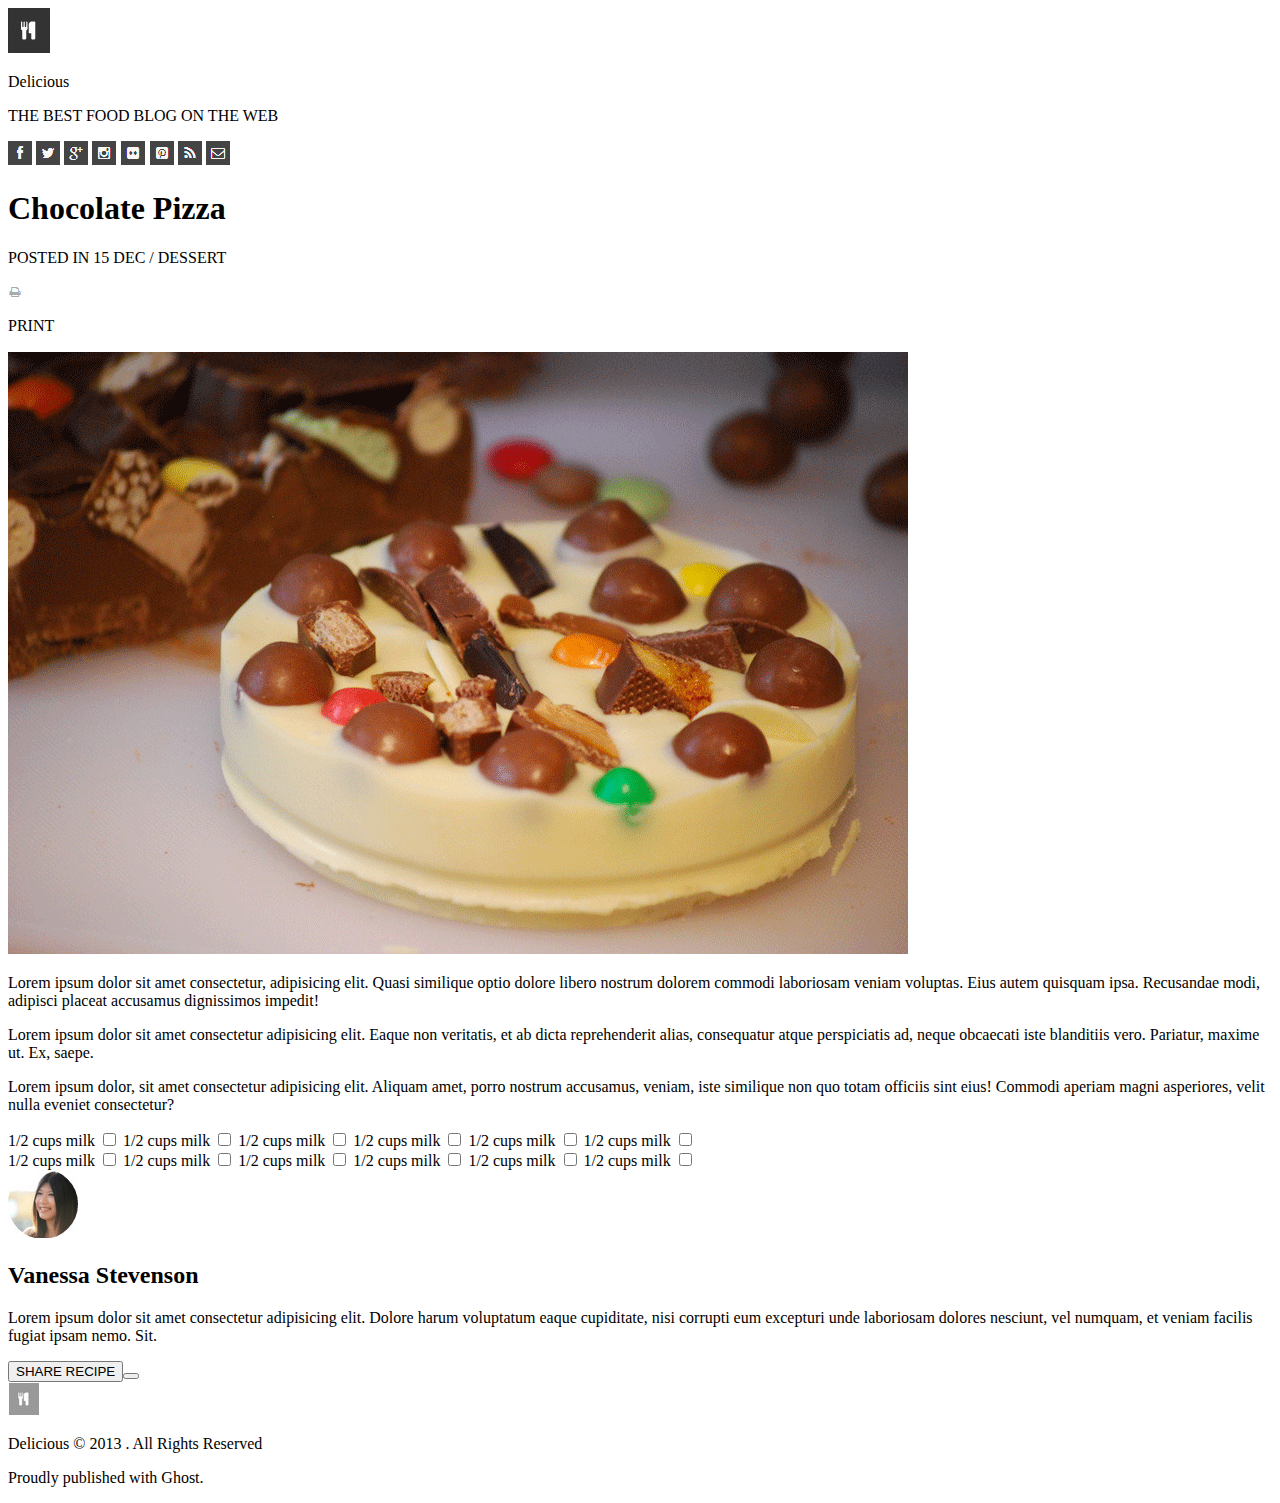
==== js/index.html @ 14934109 "making the structure of the webpage" ====
<!DOCTYPE html>
<html lang="en">
  <head>
    <meta charset="UTF-8" />
    <meta http-equiv="X-UA-Compatible" content="IE=edge" />
    <meta name="viewport" content="width=device-width, initial-scale=1.0" />
    <title>Document</title>
  </head>
  <body>
    <header>
      <div class="header_left">
        <img src="/assets/img/logo.png" alt="" />
        <div>
          <p>Delicious</p>
          <p>THE BEST FOOD BLOG ON THE WEB</p>
        </div>
      </div>
      <div>
        <img src="/assets/img/fb-icon.png" alt="" />
        <img src="/assets/img/twit-icon.png" alt="" />
        <img src="/assets/img/gp-icon.png" alt="" />
        <img src="/assets/img/insta-icon.png" alt="" />
        <img src="/assets/img/flic-icon.png" alt="" />
        <img src="/assets/img/pint-icon.png" alt="" />
        <img src="/assets/img/rss-icon.png" alt="" />
        <img src="/assets/img/mail-icon.png" alt="" />
      </div>
    </header>
    <main>
      <div class="main_header">
        <div>
          <h1>Chocolate Pizza</h1>
          <p>POSTED IN 15 DEC / DESSERT</p>
        </div>
        <div>
          <img src="/assets/img/print-icon.png" alt="" />
          <p>PRINT</p>
        </div>
      </div>
      <img src="/assets/img/choco-pizza.png" alt="" />
      <div>
        <p>
          Lorem ipsum dolor sit amet consectetur, adipisicing elit. Quasi
          similique optio dolore libero nostrum dolorem commodi laboriosam
          veniam voluptas. Eius autem quisquam ipsa. Recusandae modi, adipisci
          placeat accusamus dignissimos impedit!
        </p>
        <p>
          Lorem ipsum dolor sit amet consectetur adipisicing elit. Eaque non
          veritatis, et ab dicta reprehenderit alias, consequatur atque
          perspiciatis ad, neque obcaecati iste blanditiis vero. Pariatur,
          maxime ut. Ex, saepe.
        </p>
        <p>
          Lorem ipsum dolor, sit amet consectetur adipisicing elit. Aliquam
          amet, porro nostrum accusamus, veniam, iste similique non quo totam
          officiis sint eius! Commodi aperiam magni asperiores, velit nulla
          eveniet consectetur?
        </p>
      </div>
      <div class="menu_list">
        <div>
            <label>1/2 cups milk</label>
            <input type="checkbox" name="" />

            <label>1/2 cups milk</label>
            <input type="checkbox" name="" />

            <label>1/2 cups milk</label>
            <input type="checkbox" name="" />

            <label>1/2 cups milk</label>
            <input type="checkbox" name="" />

            <label>1/2 cups milk</label>
            <input type="checkbox" name="" />

            <label>1/2 cups milk</label>
            <input type="checkbox" name="" />
        </div>
        <div>
            <label>1/2 cups milk</label>
            <input type="checkbox" name="" />

            <label>1/2 cups milk</label>
            <input type="checkbox" name="" />

            <label>1/2 cups milk</label>
            <input type="checkbox" name="" />

            <label>1/2 cups milk</label>
            <input type="checkbox" name="" />

            <label>1/2 cups milk</label>
            <input type="checkbox" name="" />

            <label>1/2 cups milk</label>
            <input type="checkbox" name="" />
        </div>
      </div>
      <div class="">
        <img src="/assets/img/van-pic.png" alt="">
        <div>
            <h2>Vanessa Stevenson</h2>
            <p>Lorem ipsum dolor sit amet consectetur adipisicing elit. Dolore harum voluptatum eaque cupiditate, nisi corrupti eum excepturi unde laboriosam dolores nesciunt, vel numquam, et veniam facilis fugiat ipsam nemo. Sit.</p>
        </div>
        <button>SHARE RECIPE<button>
      </div>
    </main>
    <footer>
        <div class="footer_border">
            <div class="line"></div>
            <img src="/assets/img/small-logo.png" alt="">
            <div class="line"></div>
        </div>
        <div>
            <p>Delicious &copy; 2013 . All Rights Reserved</p>
            <p>Proudly published with Ghost.</p>
        </div>
    </footer>
  </body>
</html>
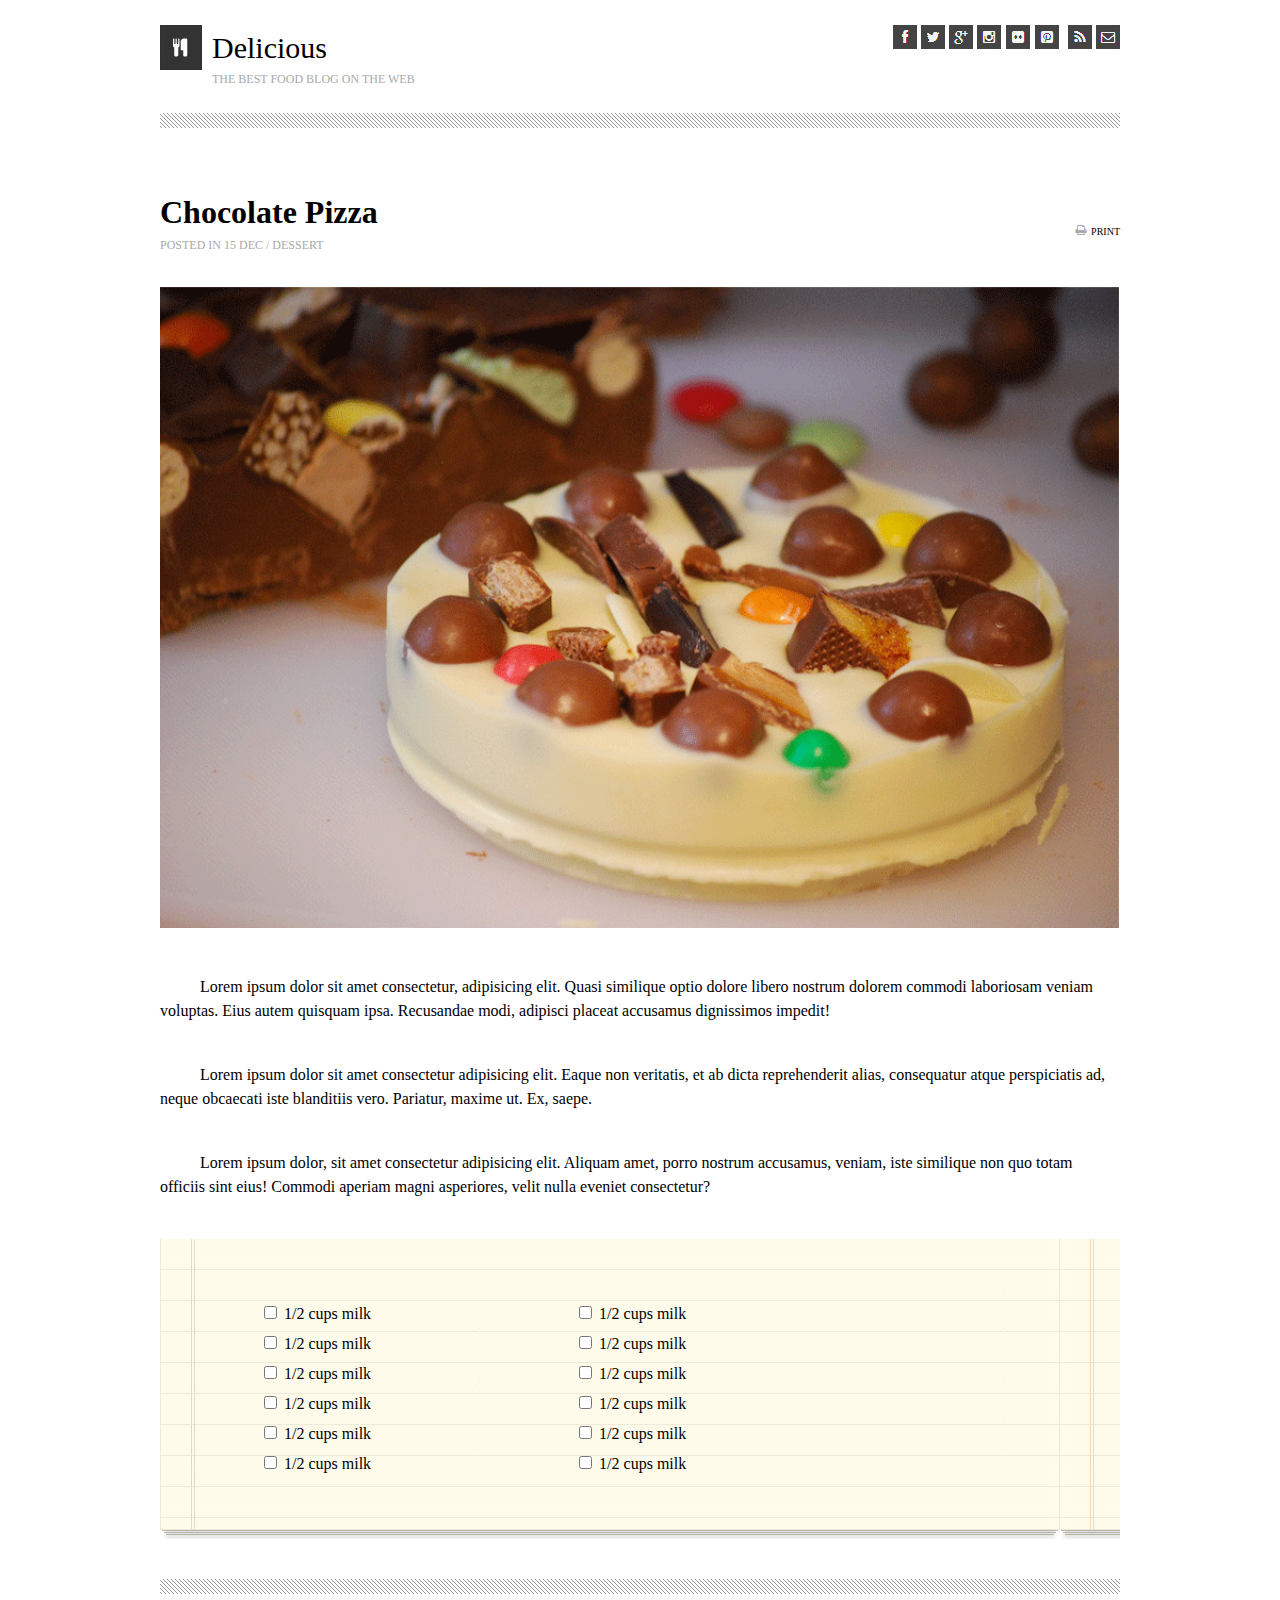
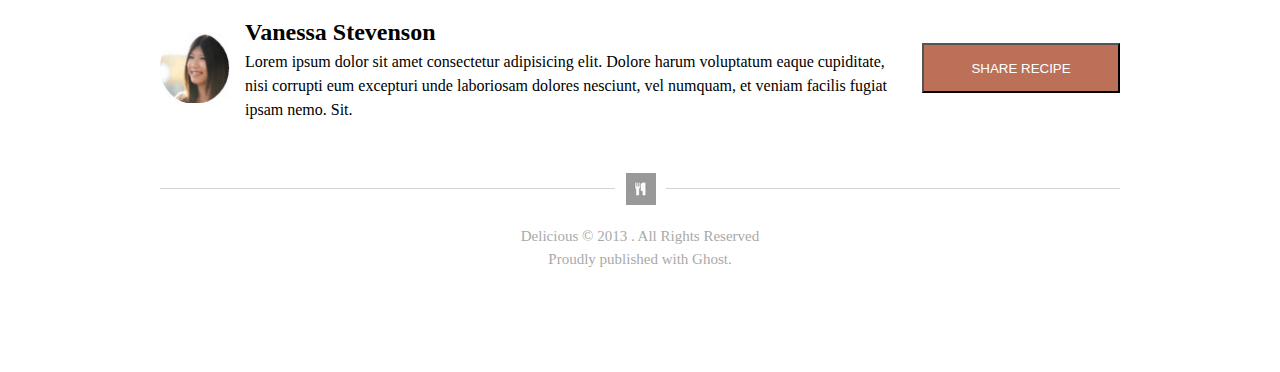
==== commit 5f2227d7: "Merge pull request #1 from WesamAlmasri/main" ====
--- a/js/index.html
+++ b/js/index.html
@@ -4,41 +4,43 @@
     <meta charset="UTF-8" />
     <meta http-equiv="X-UA-Compatible" content="IE=edge" />
     <meta name="viewport" content="width=device-width, initial-scale=1.0" />
+    <link rel="stylesheet" href="/css/styles.css">
     <title>Document</title>
   </head>
   <body>
     <header>
       <div class="header_left">
         <img src="/assets/img/logo.png" alt="" />
-        <div>
+        <div class="header_text">
           <p>Delicious</p>
           <p>THE BEST FOOD BLOG ON THE WEB</p>
         </div>
       </div>
-      <div>
+      <div class="social_container">
         <img src="/assets/img/fb-icon.png" alt="" />
         <img src="/assets/img/twit-icon.png" alt="" />
         <img src="/assets/img/gp-icon.png" alt="" />
         <img src="/assets/img/insta-icon.png" alt="" />
         <img src="/assets/img/flic-icon.png" alt="" />
         <img src="/assets/img/pint-icon.png" alt="" />
-        <img src="/assets/img/rss-icon.png" alt="" />
+        <img class="rss_icon" src="/assets/img/rss-icon.png" alt="" />
         <img src="/assets/img/mail-icon.png" alt="" />
       </div>
     </header>
     <main>
+      <div class="dashed_line"></div>
       <div class="main_header">
-        <div>
+        <div class="main_title_container">
           <h1>Chocolate Pizza</h1>
           <p>POSTED IN 15 DEC / DESSERT</p>
         </div>
-        <div>
+        <div class="print_container">
           <img src="/assets/img/print-icon.png" alt="" />
           <p>PRINT</p>
         </div>
       </div>
-      <img src="/assets/img/choco-pizza.png" alt="" />
-      <div>
+      <img class="hero_image" src="/assets/img/choco-pizza.png" alt="" />
+      <div class="p_containers">
         <p>
           Lorem ipsum dolor sit amet consectetur, adipisicing elit. Quasi
           similique optio dolore libero nostrum dolorem commodi laboriosam
@@ -60,51 +62,78 @@
       </div>
       <div class="menu_list">
         <div>
-            <label>1/2 cups milk</label>
-            <input type="checkbox" name="" />
+            <div class="input_container">
+                <input type="checkbox" name="" />
+                <label>1/2 cups milk</label>
+            </div>
 
-            <label>1/2 cups milk</label>
-            <input type="checkbox" name="" />
+            <div class="input_container">
+                <input type="checkbox" name="" />
+                <label>1/2 cups milk</label>
+            </div>
 
-            <label>1/2 cups milk</label>
-            <input type="checkbox" name="" />
+            <div class="input_container">
+                <input type="checkbox" name="" />
+                <label>1/2 cups milk</label>
+            </div>
 
-            <label>1/2 cups milk</label>
-            <input type="checkbox" name="" />
+            <div class="input_container">
+                <input type="checkbox" name="" />
+                <label>1/2 cups milk</label>
+            </div>
 
-            <label>1/2 cups milk</label>
-            <input type="checkbox" name="" />
+            <div class="input_container">
+                <input type="checkbox" name="" />
+                <label>1/2 cups milk</label>
+            </div>
 
-            <label>1/2 cups milk</label>
-            <input type="checkbox" name="" />
+            <div class="input_container">
+                <input type="checkbox" name="" />
+                <label>1/2 cups milk</label>
+            </div>
+        
         </div>
         <div>
-            <label>1/2 cups milk</label>
-            <input type="checkbox" name="" />
+            <div class="input_container">
+                <input type="checkbox" name="" />
+                <label>1/2 cups milk</label>
+            </div>
 
-            <label>1/2 cups milk</label>
-            <input type="checkbox" name="" />
+            <div class="input_container">
+                <input type="checkbox" name="" />
+                <label>1/2 cups milk</label>
+            </div>
 
-            <label>1/2 cups milk</label>
-            <input type="checkbox" name="" />
+            <div class="input_container">
+                <input type="checkbox" name="" />
+                <label>1/2 cups milk</label>
+            </div>
 
-            <label>1/2 cups milk</label>
-            <input type="checkbox" name="" />
+            <div class="input_container">
+                <input type="checkbox" name="" />
+                <label>1/2 cups milk</label>
+            </div>
 
-            <label>1/2 cups milk</label>
-            <input type="checkbox" name="" />
+            <div class="input_container">
+                <input type="checkbox" name="" />
+                <label>1/2 cups milk</label>
+            </div>
 
-            <label>1/2 cups milk</label>
-            <input type="checkbox" name="" />
+            <div class="input_container">
+                <input type="checkbox" name="" />
+                <label>1/2 cups milk</label>
+            </div>
+        
         </div>
       </div>
-      <div class="">
+      <div class="button_dashed_line"></div>
+      <div class="share_container">
         <img src="/assets/img/van-pic.png" alt="">
         <div>
             <h2>Vanessa Stevenson</h2>
             <p>Lorem ipsum dolor sit amet consectetur adipisicing elit. Dolore harum voluptatum eaque cupiditate, nisi corrupti eum excepturi unde laboriosam dolores nesciunt, vel numquam, et veniam facilis fugiat ipsam nemo. Sit.</p>
         </div>
-        <button>SHARE RECIPE<button>
+        <button>SHARE RECIPE</button>
       </div>
     </main>
     <footer>
@@ -113,10 +142,11 @@
             <img src="/assets/img/small-logo.png" alt="">
             <div class="line"></div>
         </div>
-        <div>
+        <div class="footer_text">
             <p>Delicious &copy; 2013 . All Rights Reserved</p>
             <p>Proudly published with Ghost.</p>
         </div>
     </footer>
+    <script src="/js/app.js"></script>
   </body>
 </html>
--- a/css/styles.css
+++ b/css/styles.css
@@ -0,0 +1,162 @@
+h1,h2,h3,h4,h5,p {
+    margin: 0;
+    padding: 0;
+}
+
+* {
+    box-sizing: border-box;
+}
+
+body {
+    width: 960px;
+    margin: auto;
+    line-height: 1.5;
+}
+
+header {
+    padding: 25px 0;
+}
+
+header div{
+    display: inline-block;
+}
+
+header div:last-child {
+    float: right;
+}
+
+.header_text {
+    padding-left: 10px;
+}
+
+.header_text p:first-child {
+    font-size: 30px;
+}
+
+.header_text p:last-child {
+    font-size: 12px;
+    color: darkgray;
+}
+
+.rss_icon {
+    padding-left: 5px;
+}
+
+.dashed_line {
+    background: url(/assets/img/hr-img.png);
+    width: 100%;
+    height: 15px;
+    margin-bottom: 60px;
+}
+
+.main_header {
+    margin-bottom: 30px;
+}
+
+.main_header div {
+    display: inline-block;
+}
+
+.main_header div:last-child {
+    float: right;
+    padding-top: 30px;
+}
+
+.main_header div:last-child p {
+    display: inline;
+    font-size: 10px;
+}
+
+.main_title_container p {
+    font-size: 12px;
+    color: darkgray;
+}
+
+.hero_image {
+    width: 100%;
+}
+
+.p_containers {
+    margin: 20px 0;
+}
+
+.p_containers p{
+    text-indent: 40px;
+    margin: 40px 0;
+}
+
+.menu_list {
+    background: url(/assets/img/list-bg.png);
+    height: 300px;
+}
+
+.menu_list label {
+    display: inline-block;
+}
+
+.menu_list > div {
+    display: inline-block;
+    margin: 60px 100px;
+}
+
+.input_container {
+    padding: 3px 0;
+}
+
+.button_dashed_line {
+    background: url(/assets/img/hr-img.png);
+    width: 100%;
+    height: 15px;
+    margin-top: 40px;
+}
+
+.share_container {
+    margin-top: 20px;
+}
+
+.share_container {
+    display: flex;
+    align-items: center;
+}
+
+.share_container img {
+    width: 70px;
+    height: 70px;
+}
+
+.share_container div {
+    padding: 0 15px;
+}
+
+.share_container button {
+    width: 400px;
+    height: 50px;
+    background-color: #bc7058;
+    color: white;
+}
+
+footer {
+    height: 200px;
+    margin-top: 50px;
+    text-align: center;
+    font-size: 15px;
+    color: darkgray;
+}
+
+.footer_border {
+    display: flex;
+    align-items: center;
+}
+
+.footer_border img {
+    padding: 0 10px;
+}
+
+div.line {
+    border-top: solid 1px lightgray;
+    flex: 1;
+}
+
+.footer_text {
+    padding-top: 20px;
+}